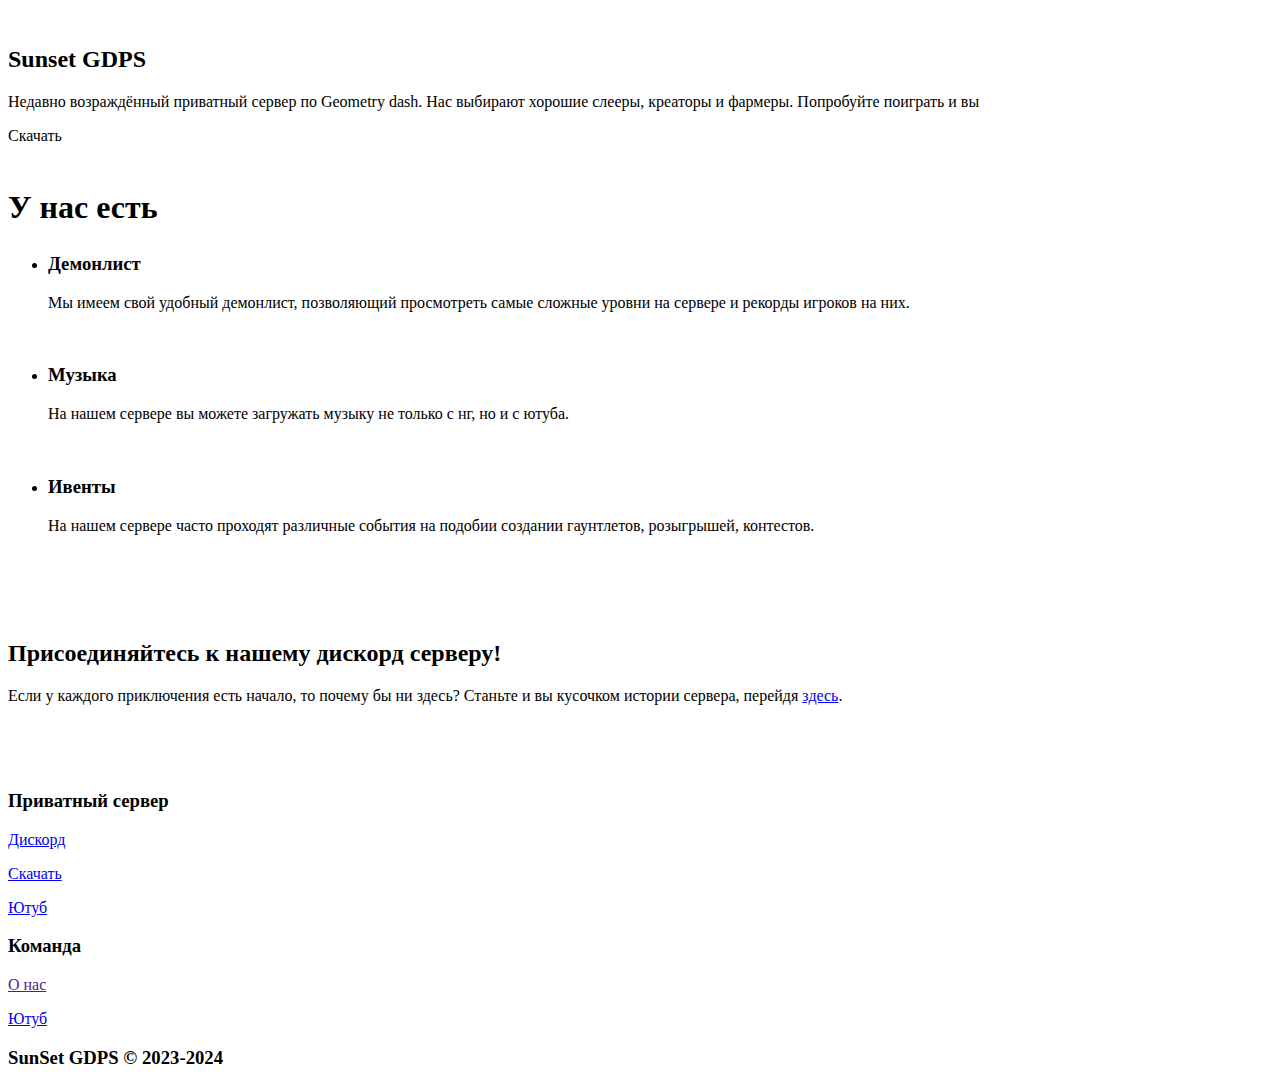
==== index.html @ 9dfdc494 "Add files via upload" ====
<!DOCTYPE html>
<html lang="en">
<head>
    <meta charset="UTF-8">
    <meta name="viewport" content="width=device-width, initial-scale=1.0">
    <title>SunSet GDPS | Home</title>
    <link rel="stylesheet" href="./css/main.css">
    <link rel="icon" href="./img/logo/favicon.ico">
</head>
<body>
    <header id="header"></header>
    <div class="fullscreen">
        <img src="./img/bg/fullscreen.png" alt="">
    </div>
    <main>
        <div class="container">
            <section class="prev">
                <h2 class="animated">Sunset GDPS</h2>
                <p>Недавно возраждённый приватный сервер по Geometry dash. Нас выбирают хорошие слееры, креаторы и фармеры. Попробуйте поиграть и вы</p>
                <div class="download-btn" id="dbtn">Скачать</div>
            </section>
        </div>
        <section class="home-transition">
            <img src="./img/bg/transition1.png" class="transition1" alt="">
            <div class="home-transition-content">
                <div class="container">
                    <h2 style="font-size: 32px;">У нас есть</h2>
                    <!-- # what we have list -->
                    <ul class="wwh-list"> 
                        <li class="wwh-item animated">
                            <h3>Демонлист</h3>
                            <p>Мы имеем свой удобный демонлист, позволяющий просмотреть самые сложные уровни на сервере и рекорды игроков на них.</p>
                            <img src="./img/bg/wave-mid.png" alt="">
                        </li>
                        <li class="wwh-item animated">
                            <h3>Музыка</h3>
                            <p>На нашем сервере вы можете загружать музыку не только с нг, но и с ютуба.</p>
                            <img src="./img/bg/wave-mid.png" alt="">
                        </li>
                        <li class="wwh-item animated">
                            <h3>Ивенты</h3>
                            <p>На нашем сервере часто проходят различные события на подобии создании гаунтлетов, розыгрышей, контестов.</p>
                            <img src="./img/bg/wave-mid.png" alt="">
                        </li>
                    </ul>
                </div>
            </div>
        </section>
        <section class="discord-section">
            <img src="./img/bg/discord-transition-top.png" class="dss-top" alt="">
            <div class="dss-bg" style="padding-bottom: 50px;">
                <div class="container-900px">
                    <div class="dss-content">
                        <img src="./img/logo/discord.png" class="ds-icon" alt="">
                        <div class="dss-text">
                            <h2>Присоединяйтесь к нашему дискорд серверу!</h2>
                            <p>Если у каждого приключения есть начало, то почему бы ни здесь? Станьте и вы кусочком истории сервера, перейдя <a href="https://discord.gg/qPJwM8tTtp">здесь</a>.</p>
                        </div>
                    </div>
                </div>
            </div>
            <!-- <img src="./img/bg/discord-transition-bot.png" class="dss-bot" alt=""> -->
        </section>
    </main>
    <footer id="footer">
        <div class="container footer-body">
            <div class="footer-links">
                <div class="footer-item">
                    <h3>Приватный сервер</h3>
                    <p><a href="https://discord.gg/qPJwM8tTtp">Дискорд</a></p>
                    <p><a href="https://gofruit.space/gdps/00oh">Скачать</a></p>
                    <p><a href="https://www.youtube.com/@SunSetGDPS">Ютуб</a></p>
                </div>
                <div class="footer-item">
                    <h3>Команда</h3>
                    <p><a href="">О нас</a></p>
                    <p><a href="https://www.youtube.com/@SunSetGDPS">Ютуб</a></p>
                </div>
            </div>
            <div class="copyright">
                <h3>SunSet GDPS © 2023-2024</h3>
            </div>
        </div>
    </footer>
    <script src="./scripts/header.js"></script>
    <script src="./scripts/hamburger.js"></script>
    <script src="./scripts/animation.js"></script>
    <script>
        document.getElementById('dbtn').addEventListener('click', () => window.location.href = 'https://gofruit.space/gdps/00oh');
    </script>
</body>
</html>
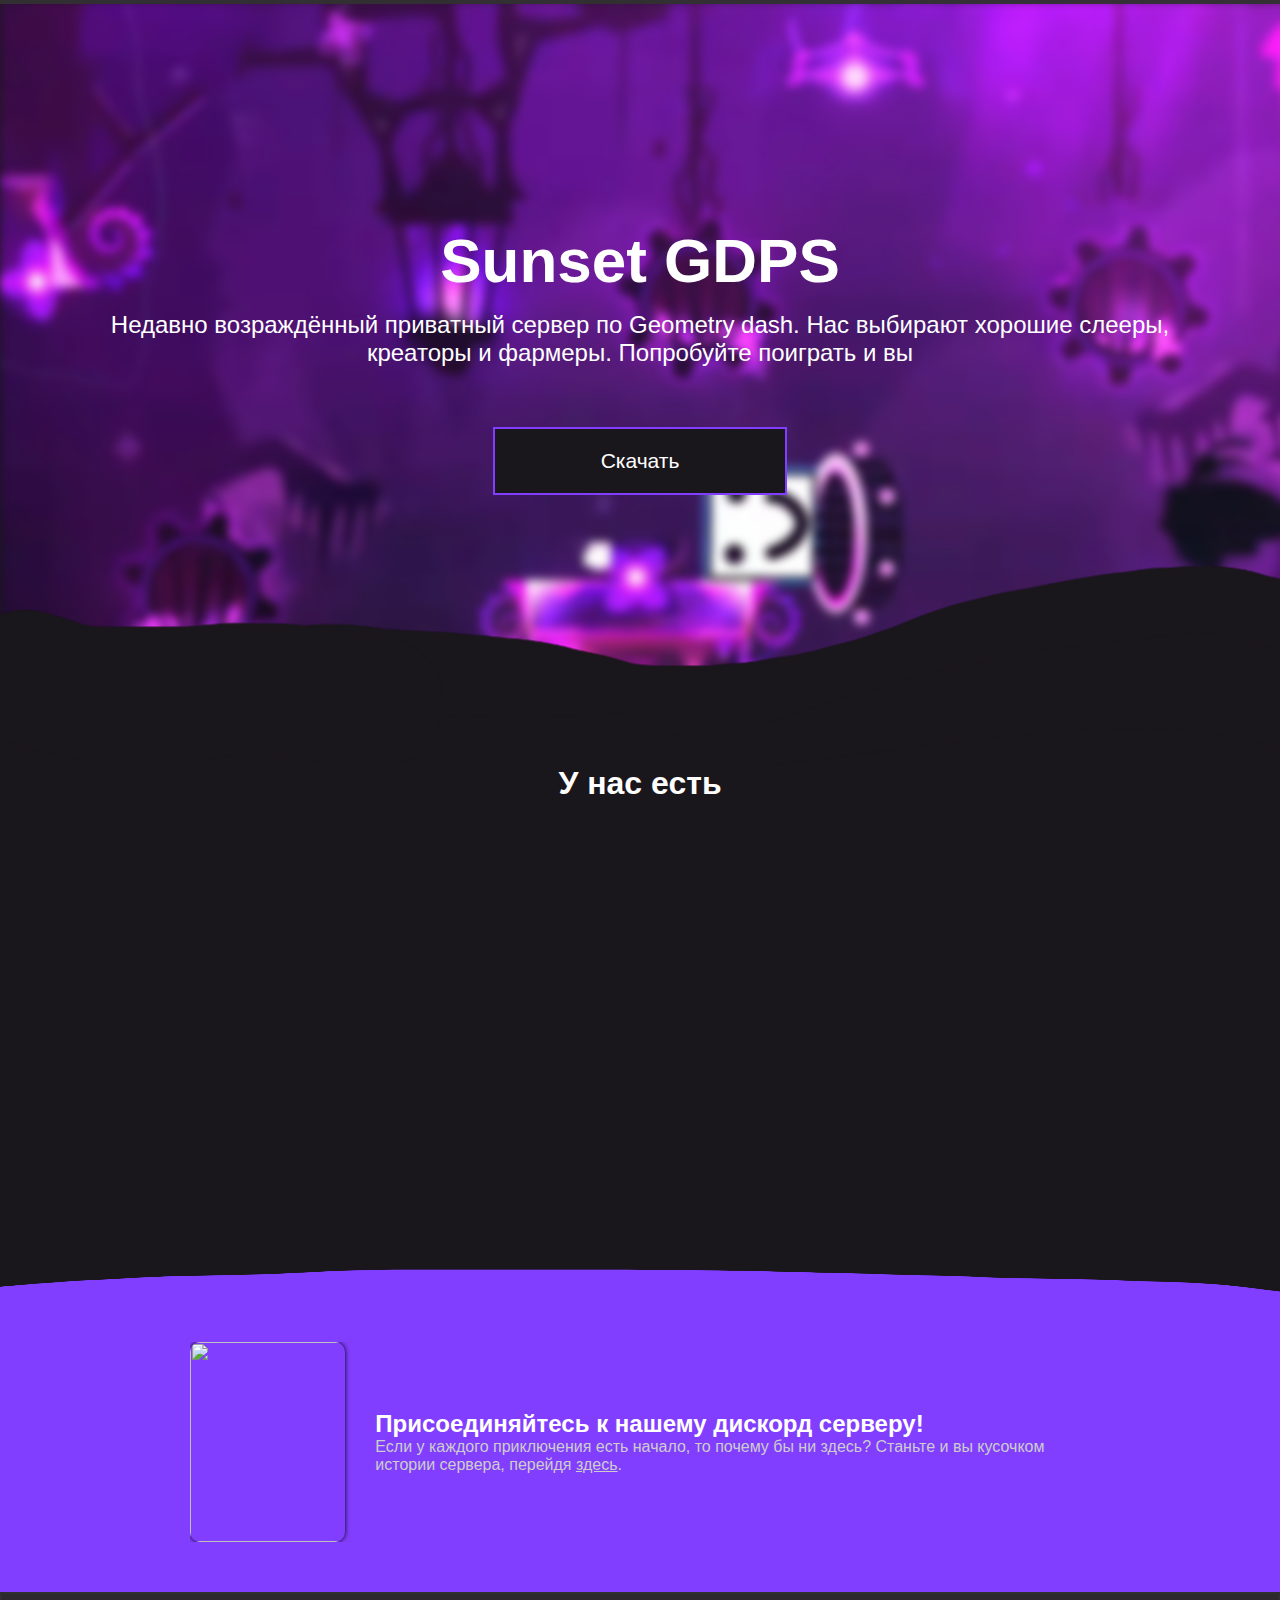
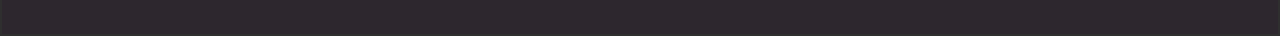
==== commit 1936c392: "Update index.html" ====
--- a/index.html
+++ b/index.html
@@ -14,13 +14,13 @@
     </div>
     <main>
         <div class="container">
-            <section class="prev">
+            <div class="prev">
                 <h2 class="animated">Sunset GDPS</h2>
                 <p>Недавно возраждённый приватный сервер по Geometry dash. Нас выбирают хорошие слееры, креаторы и фармеры. Попробуйте поиграть и вы</p>
                 <div class="download-btn" id="dbtn">Скачать</div>
-            </section>
+            </div>
         </div>
-        <section class="home-transition">
+        <div class="home-transition">
             <img src="./img/bg/transition1.png" class="transition1" alt="">
             <div class="home-transition-content">
                 <div class="container">
@@ -45,8 +45,8 @@
                     </ul>
                 </div>
             </div>
-        </section>
-        <section class="discord-section">
+        </div>
+        <div class="discord-section">
             <img src="./img/bg/discord-transition-top.png" class="dss-top" alt="">
             <div class="dss-bg" style="padding-bottom: 50px;">
                 <div class="container-900px">
@@ -60,33 +60,15 @@
                 </div>
             </div>
             <!-- <img src="./img/bg/discord-transition-bot.png" class="dss-bot" alt=""> -->
-        </section>
+        </div>
     </main>
-    <footer id="footer">
-        <div class="container footer-body">
-            <div class="footer-links">
-                <div class="footer-item">
-                    <h3>Приватный сервер</h3>
-                    <p><a href="https://discord.gg/qPJwM8tTtp">Дискорд</a></p>
-                    <p><a href="https://gofruit.space/gdps/00oh">Скачать</a></p>
-                    <p><a href="https://www.youtube.com/@SunSetGDPS">Ютуб</a></p>
-                </div>
-                <div class="footer-item">
-                    <h3>Команда</h3>
-                    <p><a href="">О нас</a></p>
-                    <p><a href="https://www.youtube.com/@SunSetGDPS">Ютуб</a></p>
-                </div>
-            </div>
-            <div class="copyright">
-                <h3>SunSet GDPS © 2023-2024</h3>
-            </div>
-        </div>
-    </footer>
+    <footer id="footer"></footer>
     <script src="./scripts/header.js"></script>
     <script src="./scripts/hamburger.js"></script>
+    <script src="./scripts/footer.js"></script>
     <script src="./scripts/animation.js"></script>
     <script>
         document.getElementById('dbtn').addEventListener('click', () => window.location.href = 'https://gofruit.space/gdps/00oh');
     </script>
 </body>
-</html>+</html>
--- a/css/main.css
+++ b/css/main.css
@@ -0,0 +1,590 @@
+* {
+    padding: 0;
+    margin: 0;
+    user-select: text;
+    font-family: Arial, Helvetica, sans-serif;
+    color: #ffffff;
+    overflow-x: hidden;
+}
+
+li {
+    list-style: none;
+}
+
+body {
+    background-color: #1a171c;
+    overflow-x: hidden;
+}
+
+.container {
+    max-width: 1100px;
+    padding-left: 10px;
+    padding-right: 10px;
+    margin: 0 auto;
+}
+
+header {
+    position: fixed;
+    width: 100%;
+    top: 0;
+    left: 0;
+    z-index: 20;
+    border: 2px #313131 solid;
+    opacity: 95%;
+}
+
+header:before {
+    content: '';
+    position: absolute;
+    top: 0;
+    left: 0;
+    width: 100%;
+    height: 100%;
+    background-color: #2f2830;
+    z-index: 2;
+}
+
+.header_body {
+    position: relative;
+    display: flex;
+    justify-content: space-between;
+    height: 60px;
+    align-items: center;
+}
+
+.logo {
+    width: 350px;
+    position: relative;
+    z-index: 3;
+    margin-top: 2px;
+}
+
+.logo a {
+    display: flex;
+    align-items: center;
+    text-decoration: none;
+}
+
+.logo a h3 {
+    transition: .5s;
+}
+
+.logo a h3:hover {
+    color: #dfb3ff;
+    text-shadow: 0 0 1rem #dfb3ff;
+    transition: .5s;
+}
+
+.logo img {
+    width: 50px;
+    margin-right: 20px;
+    border-radius: 10px;
+}   
+
+.header_list li {
+    margin-right: 20px;
+    font-size: 18px;
+    list-style: none;
+    z-index: 2;
+    position: relative;
+}
+
+.header_list {
+    display: flex;
+}
+
+.header_list li a {
+    color: #ffffff;
+    text-decoration: none;
+    transition: .5s;
+}
+
+.header_list li a:hover {
+    color: #dfb3ff;
+    text-shadow: 0 0 1rem #dfb3ff;
+    transition: .5s;
+}
+
+.fullscreen {
+    position: absolute;
+    top: 0;
+    left: 0;
+    height: 100%;
+    filter: blur(5px);
+    z-index: -1;
+}
+
+.prev {
+    position: relative;
+    z-index: 3;
+    margin-top: 225px;
+    text-align: center;
+}
+
+.prev h2 {
+    font-size: 62px;
+    margin-bottom: 15px;
+    opacity: 0;
+    transform: translate(0, 100%);
+    transition: .5s;
+}
+
+.prev h2._active {
+    opacity: 1;
+    transform: translate(0, 0);
+    transition: .5s;
+}
+
+.prev p {
+    font-size: 24px;
+}
+
+.download-btn {
+    background-color: #1a171c;
+    padding: 20px;
+    width: 250px;
+    margin: 0 auto;
+    margin-top: 60px;
+    font-size: 21px;
+    border: 2px solid #823eff;
+    transition: .5s;
+}
+
+.download-btn:hover {
+    background-color: #823eff;
+    box-shadow: 0 0 1rem #823eff;
+    cursor: pointer;
+    transition: .5s;
+}
+
+.home-transition {
+    position: relative;
+    padding-top: 200px;
+    margin-bottom: 60px;
+}
+
+.transition1 {
+    position: absolute;
+    top: 0;
+    left: 0;
+    width: 100%;
+    min-height: 500px;
+}
+
+.home-transition-content {
+    position: relative;
+    background-color: #1a171c;
+    z-index: 5;
+    text-align: center;
+    margin-top: 70px;
+}
+
+.wwh-list {
+    display: flex;
+    flex-wrap: wrap;
+    justify-content: space-evenly;
+    margin-top: 100px;
+}
+
+.wwh-item {
+    position: relative;
+    width: 180px;
+    box-shadow: 0 0 .2rem #cccccc;
+    padding: 20px;
+    background-color: #1e1e24;
+    border-radius: 7px;
+    font-size: 18px;
+    padding-bottom: 30px;
+    margin-bottom: 50px;
+    margin-right: 30px;
+    margin-left: 30px;
+    opacity: 0;
+    transform: translate(0, 100%);
+    transition: .5s;
+}
+
+.wwh-item._active {
+    opacity: 1;
+    transform: translate(0, 0);
+    transition: .5s;
+}
+
+.wwh-item:hover {
+    transform: scale(102%);
+    transition: .5s;
+}
+
+.wwh-item h3 {
+    margin-bottom: 5px;
+}
+
+.wwh-item img {
+    position: absolute;
+    bottom: 0;
+    left: 0;
+    width: 100%;
+    height: 15px;
+    border-bottom-left-radius: 7px;
+    border-bottom-right-radius: 7px;
+}
+
+.discord-section {
+    position: relative;
+}
+
+.dss-top {
+    position: relative;
+    z-index: -2;
+    width: 100%;
+    top: 30px;
+    left: 0;
+    height: 100px;
+}
+
+.dss-bg {
+    background-color: #823eff;
+}
+
+.dss-content {
+    display: flex;
+    align-items: center;
+}
+
+.ds-icon {
+    width: 200px;
+    height: 200px;
+    border-radius: 10px;
+    box-shadow: 0 0 0.3rem #000000;
+    margin-right: 30px;
+}
+
+.container-900px {
+    max-width: 900px;
+    padding-left: 10px;
+    padding-right: 10px;
+    margin: 0 auto;
+}
+
+.dss-text p {
+    color: #cdcdcd;
+}
+
+.dss-text p a {
+    color: #cdcdcd;
+    transition: .5s;
+}
+
+.dss-text p a:hover {
+    color: #ffffff;
+    transition: .5s;
+}
+
+.dss-bot {
+    position: relative;
+    bottom: 20px;
+    left: 0;
+    width: 100%;
+    height: 150px;
+    z-index: -2;
+}
+
+footer {
+    background-color: #2f2830;
+    opacity: 95%;
+    padding: 20px;
+    border: 2px #313131 solid;
+}
+
+.footer-links {
+    display: flex;
+}
+
+.footer-item:not(:last-child) {
+    margin-right: 30px;
+}
+
+.footer-item p a {
+    text-decoration: none;
+    color: #bdbdbd;
+    transition: .5s;
+}
+
+.footer-item p a:hover {
+    text-decoration: underline;
+    color: #ffffff;
+    transition: .5s;
+}
+
+.footer-body {
+    display: flex;
+    justify-content: space-between;
+}
+
+.fixed-bg {
+    position: fixed;
+    top: 0;
+    left: 0;
+    height: 100%;
+    filter: blur(5px);
+    z-index: -1;
+}
+
+.dl {
+    margin: 0 auto;
+    padding-left: 20px;
+    padding-right: 20px;
+    max-width: 900px;
+    margin-top: 100px;
+}
+
+.dl-item {
+    background-color: #1a171c;
+    border: #823eff 2px solid;
+    border-radius: 7px;
+    padding: 20px;
+    display: flex;
+    align-items: center;
+    font-size: 18px;
+    margin-bottom: 30px;
+    position: relative;
+    cursor: pointer;
+    box-shadow: 0 0 1rem #000000;
+    transition: .5s;
+}
+
+.dl-item:hover {
+    transform: scale(102%);
+    transition: .5s;
+}
+
+.dl-item p {
+    color: #cccccc;
+}
+
+.dl-item img {
+    width: 160px;
+    height: 90px;
+    margin-right: 30px;
+}
+
+.contacts-list {
+    margin: 0 auto;
+    margin-top: 120px;
+    max-width: 900px;
+    padding-left: 20px;
+    padding-right: 20px;
+}
+
+.contacts-item {
+    display: flex;
+    justify-content: space-between;
+    padding: 20px;
+    align-items: center;
+    background-color: #2f2830;
+    border-radius: 7px;
+    border: #823eff 2px solid;
+    box-shadow: 0 0 1rem #000000;
+    margin-bottom: 50px;
+}
+
+.contacts-item img {
+    width: 120px;
+    height: 120px;
+    border-radius: 50%;
+    box-shadow: 0 0 1rem #000000;
+    margin-right: 30px;
+}
+
+.contacts-text {
+    text-align: right;
+}
+
+.top-adds-bg {
+    background-color: #823eff;
+    padding-top: 70px;
+    padding-bottom: 10px;
+    text-align: center;
+}
+
+.top-adds-bg a {
+    color: #cccccc;
+    transition: .5s;
+}
+
+.top-adds-bg a:hover {
+    color: #ffffff;
+    transition: .5s;
+}
+
+.leaders-list {
+    margin: 0 auto;
+    margin-top: 100px;
+    max-width: 1100px;
+    padding-left: 20px;
+    padding-right: 20px;
+}
+
+.leaders-item {
+    min-width: 250px;
+    border-radius: 7px;
+    border: #823eff 2px solid;
+    padding: 20px;
+    text-align: left;
+    box-shadow: 0 0 1rem #000000;
+    background-color: #1a171c;
+    display: flex;
+    align-items: center;
+    margin-bottom: 30px;
+}
+
+.leaders-item a {
+    color: #cccccc;
+    transition: .5s;
+}
+
+.leaders-item a:hover {
+    color: #ffffff;
+    transition: .5s;
+}
+
+.leaders-item img {
+    text-align: left;
+    width: 100px;
+    height: 100px;
+    margin-right: 30px;
+}
+
+@media(max-width: 767px) {
+    .hamburger {
+        display: block;
+        position: relative;
+        width: 30px;
+        height: 20px;
+        position: relative;
+        z-index: 2;
+    }
+
+    .hamburger::before, .hamburger::after {
+        content: "";
+        background-color: #ffffff;
+        position: absolute;
+        width: 100%;
+        height: 2px;
+        left: 0;
+        transition: 1s;
+    }
+
+    .hamburger::before {
+        top: 0;
+    }
+
+    .hamburger::after {
+        bottom: 0;
+    }
+
+    .hamburger span {
+        position: absolute;
+        left: 0;
+        width: 100%;
+        height: 2px;
+        top: 9px;
+        background-color: #ffffff;
+        transition: 1s;
+    }
+
+    .header_menu {
+        position: fixed;
+        top: 0;
+        left: -100%;
+        width: 300px;
+        height: 100%;
+        background-color: #1a171c;
+        padding: 50px 0 0 0;
+        border-right: 7px #c09fff solid;
+        z-index: 21;
+        transition: 1s;
+    }
+
+    .header_menu.active {
+        transition: 0.5s;
+        left: -10px;
+    }
+
+    .header_list {
+        display: block;
+    }
+
+    .header_list li {
+        margin: 0 0 10px 0;
+        margin-left: 30px;
+    }
+
+    .header_list li a {
+        color: #ffffff;
+        text-decoration: none;
+        padding: 0px;
+        position: relative;
+        transition: 0.5s;
+    }
+
+    .header_list li a:hover {
+        color: #c09fff;
+        transition: 0.5s;
+    }
+
+    .header_list li a::after {
+        display: none;
+    }
+
+    .header_list li a:hover::after {
+        display: none;
+    }
+
+    .hamburger.active::before {
+        transform: rotate(45deg);
+        top: 9px;
+    }
+
+    .hamburger.active::after {
+        transform: rotate(-45deg);
+        bottom: 9px;
+    }
+
+    .hamburger.active span {
+        transform: scale(0);
+    }
+
+    .dss-content img {
+        display: none;
+    }
+
+    .dss-content {
+        text-align: center;
+    }
+
+    .footer-body {
+        display: block;
+    }
+
+    .dl-item {
+        display: block;
+        justify-content: center;
+        text-align: center;
+    }
+
+    .dl-item img {
+        margin-right: 0;
+        margin-bottom: 30px;
+    }
+}
+
+@media(max-width: 560px) {
+    .contacts-item img {
+        width: 80px;
+        height: 80px;
+    }
+
+    .contacts-text {
+        font-size: 12px;
+    }
+}
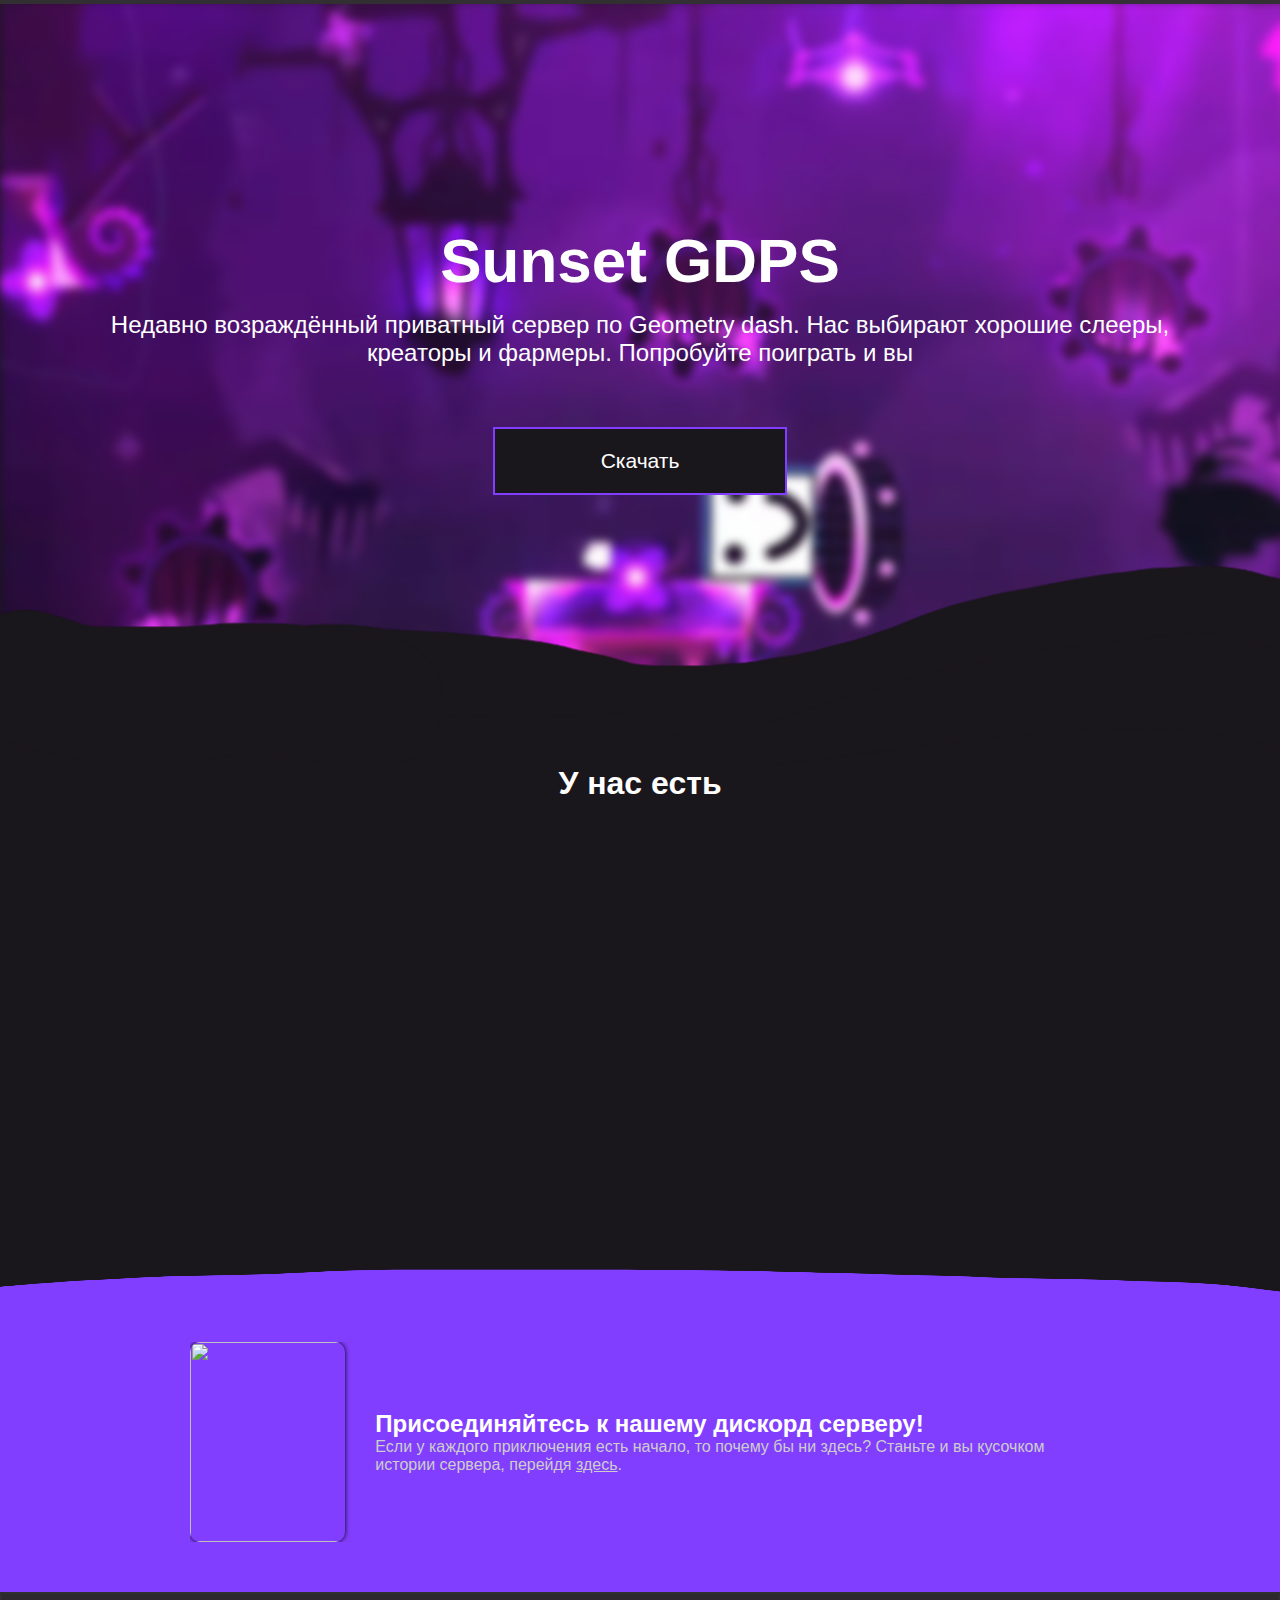
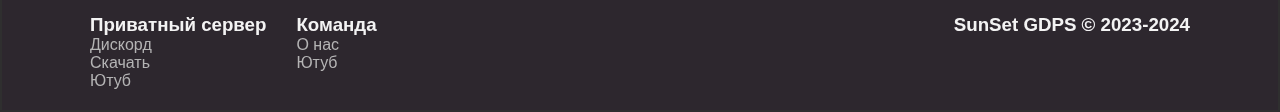
==== commit fd90bd2f: "Update index.html" ====
--- a/index.html
+++ b/index.html
@@ -4,7 +4,7 @@
     <meta charset="UTF-8">
     <meta name="viewport" content="width=device-width, initial-scale=1.0">
     <title>SunSet GDPS | Home</title>
-    <link rel="stylesheet" href="./css/main.css">
+    <link rel="stylesheet" href="./css/main.css?1">
     <link rel="icon" href="./img/logo/favicon.ico">
 </head>
 <body>
@@ -63,9 +63,9 @@
         </div>
     </main>
     <footer id="footer"></footer>
-    <script src="./scripts/header.js"></script>
+    <script src="./scripts/header.js?1"></script>
     <script src="./scripts/hamburger.js"></script>
-    <script src="./scripts/footer.js"></script>
+    <script src="./scripts/footer.js?1"></script>
     <script src="./scripts/animation.js"></script>
     <script>
         document.getElementById('dbtn').addEventListener('click', () => window.location.href = 'https://gofruit.space/gdps/00oh');
